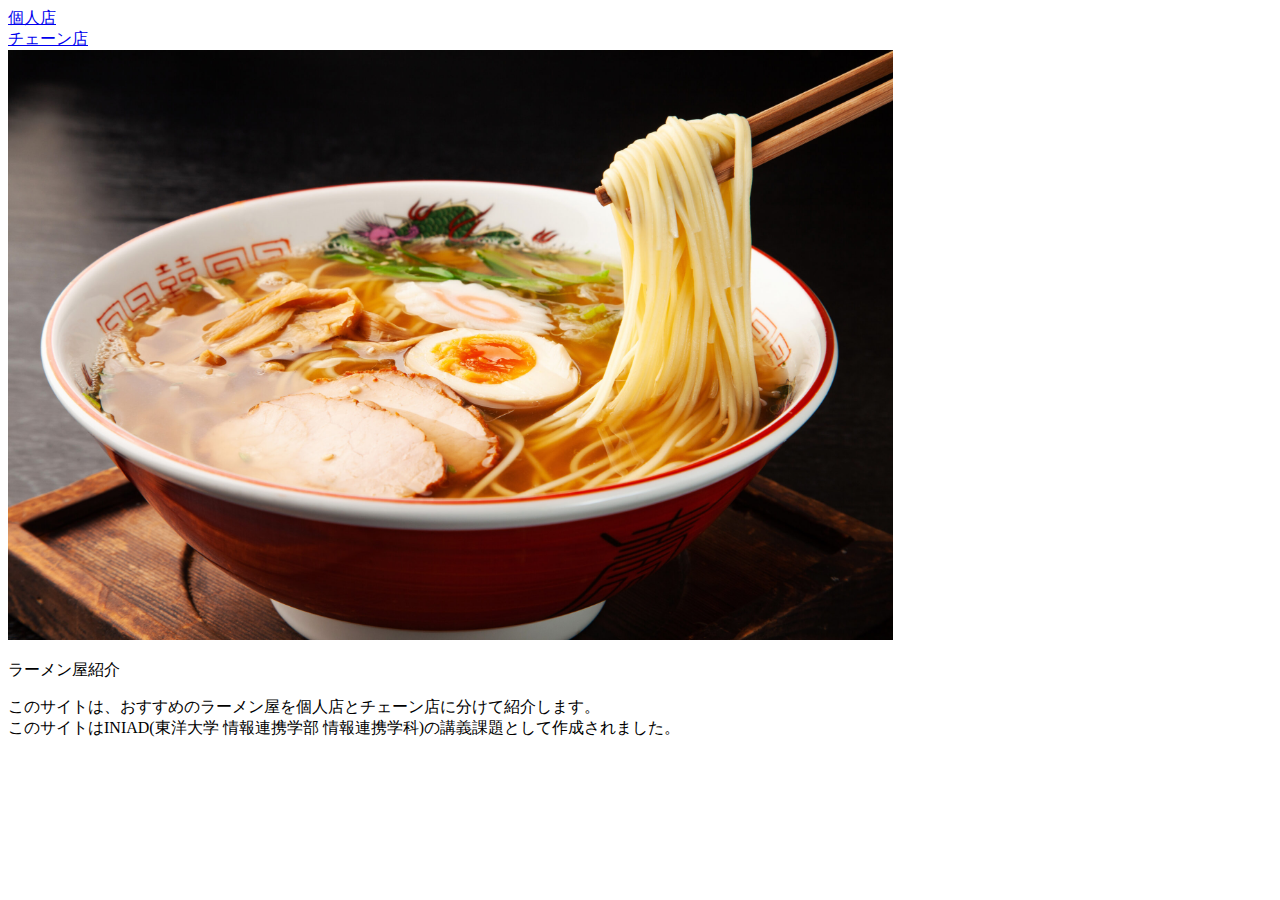
==== index.html @ db60ee7a "index.htmlの内容の変更" ====
<!DOCTYPE html>
<html lang="ja">
  <head>
    <meta charset="UTF-8" />
    <meta name="viewport" content="width=device-width, initial-scale=1.0" />
    <link rel="stylesheet" href="css/index.css" />
    <title>ラーメン屋紹介</title>
  </head>
  <body>
    <div class="contents_side">
      <a href="Kozin.html">個人店</a> <br />
      <a href="Chain.html">チェーン店</a>
    </div>
    <div class="contents_main">
      <div class="main_picture">
        <img
          src="img/AdobeStock_382430203-scaled.jpeg"
          alt="ラーメンの画像です"
          class="index_ramen"
        />
        <p>ラーメン屋紹介</p>
      </div>
      <p>
        このサイトは、おすすめのラーメン屋を個人店とチェーン店に分けて紹介します。<br />
        このサイトはINIAD(東洋大学 情報連携学部
        情報連携学科)の講義課題として作成されました。
      </p>
    </div>
  </body>
</html>
---- css/index.css ----
.index_ramen {
  width: 70%;
}
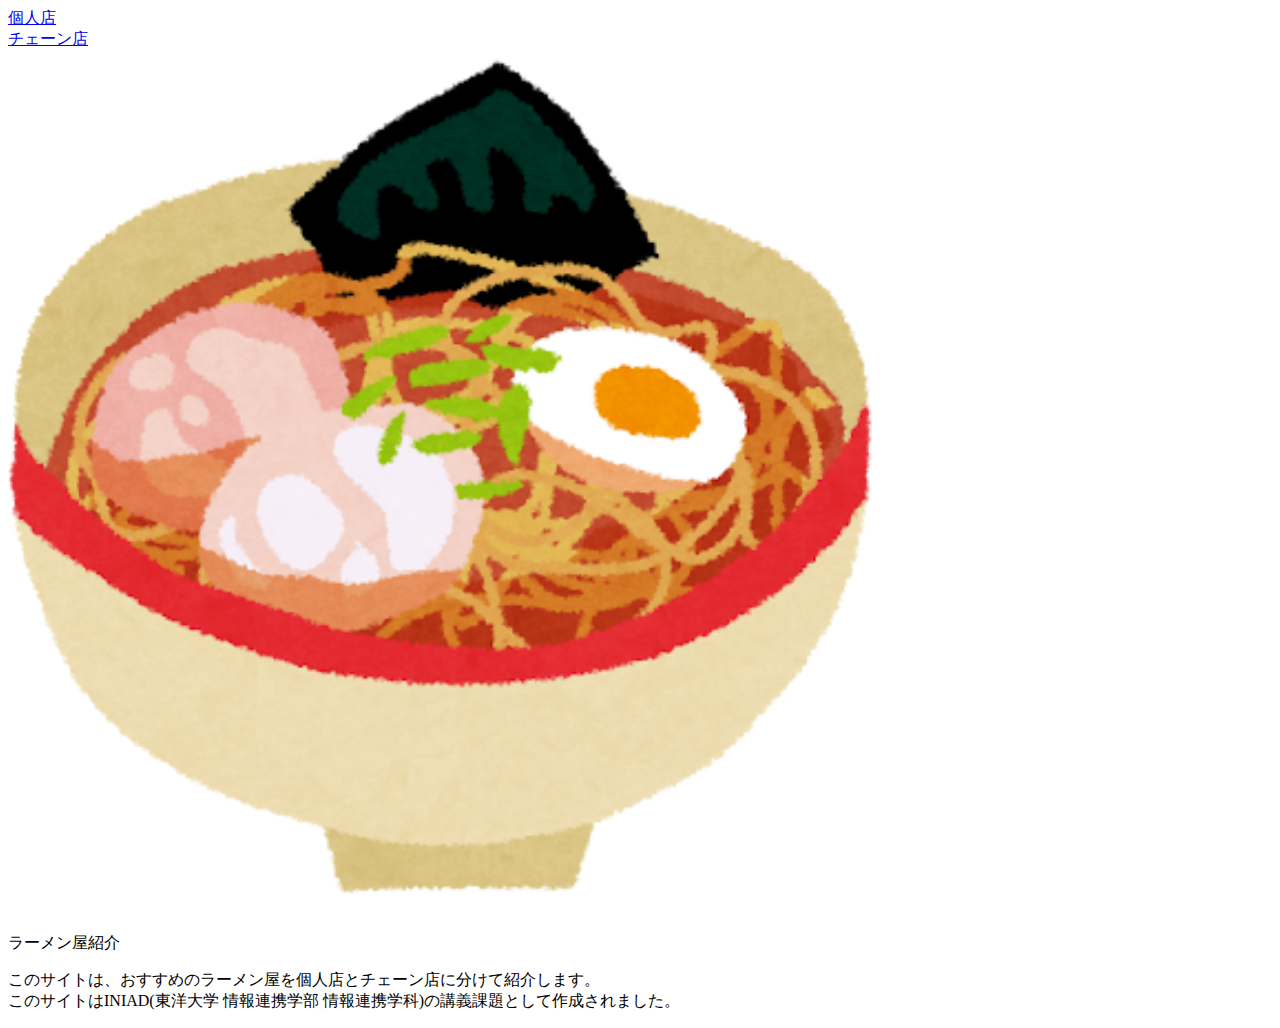
==== commit 1ff9d9c3: "画像の変更" ====
--- a/index.html
+++ b/index.html
@@ -14,7 +14,7 @@
     <div class="contents_main">
       <div class="main_picture">
         <img
-          src="img/AdobeStock_382430203-scaled.jpeg"
+          src="img/food_ramen.png"
           alt="ラーメンの画像です"
           class="index_ramen"
         />
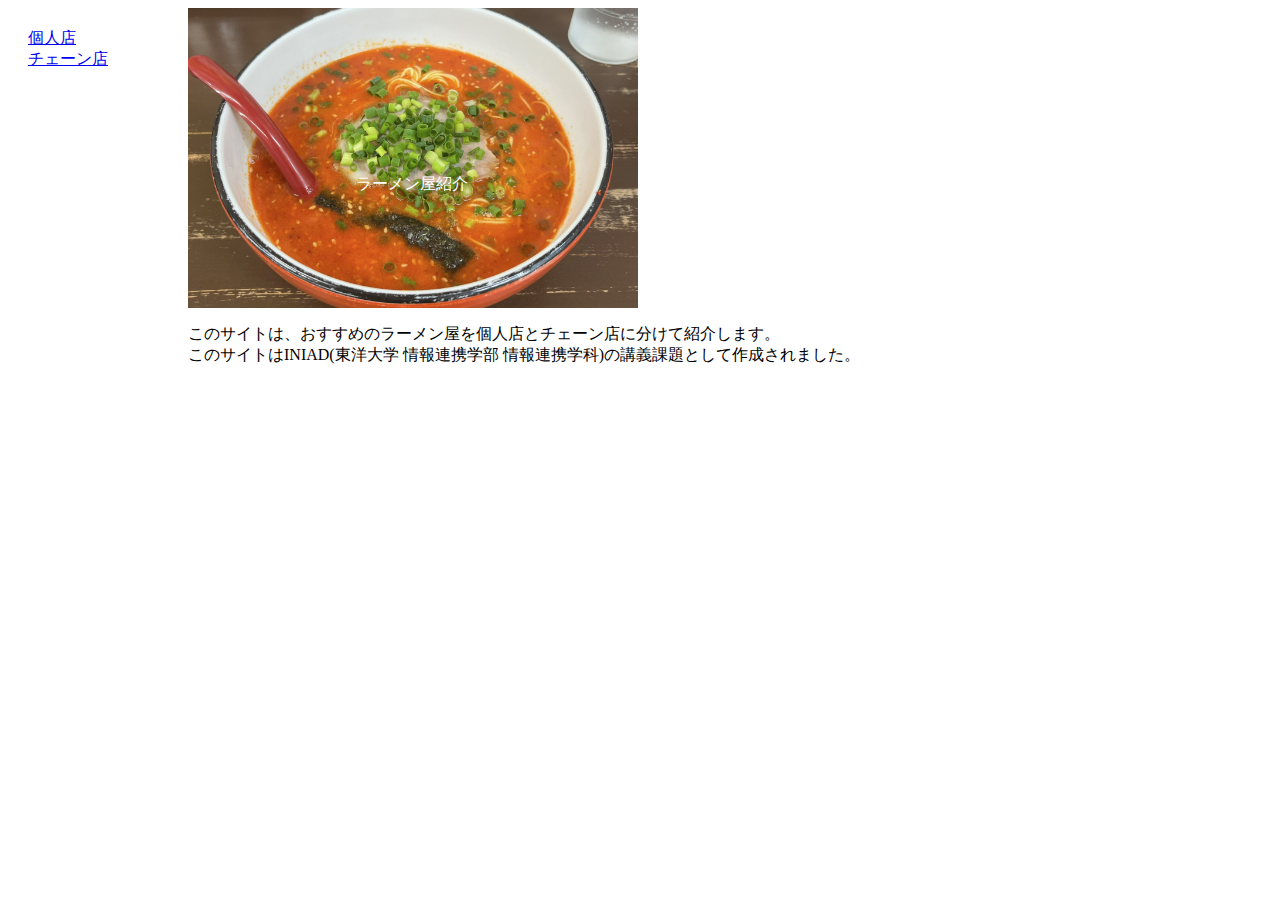
==== commit 2c7751e7: "index.html と index.cssの編集" ====
--- a/index.html
+++ b/index.html
@@ -7,24 +7,22 @@
     <title>ラーメン屋紹介</title>
   </head>
   <body>
-    <div class="contents_side">
-      <a href="Kozin.html">個人店</a> <br />
-      <a href="Chain.html">チェーン店</a>
-    </div>
-    <div class="contents_main">
-      <div class="main_picture">
-        <img
-          src="img/food_ramen.png"
-          alt="ラーメンの画像です"
-          class="index_ramen"
-        />
-        <p>ラーメン屋紹介</p>
+    <div class="contents">
+      <div class="contents_side">
+        <a href="individual.html">個人店</a> <br />
+        <a href="Chain.html">チェーン店</a>
       </div>
-      <p>
-        このサイトは、おすすめのラーメン屋を個人店とチェーン店に分けて紹介します。<br />
-        このサイトはINIAD(東洋大学 情報連携学部
-        情報連携学科)の講義課題として作成されました。
-      </p>
+      <div class="contents_main">
+        <div class="main_picture">
+          <img src="img/Ramen_1.jpg" alt="ラーメンの画像です" />
+          <p>ラーメン屋紹介</p>
+        </div>
+        <p>
+          このサイトは、おすすめのラーメン屋を個人店とチェーン店に分けて紹介します。<br />
+          このサイトはINIAD(東洋大学 情報連携学部
+          情報連携学科)の講義課題として作成されました。
+        </p>
+      </div>
     </div>
   </body>
 </html>
--- a/css/index.css
+++ b/css/index.css
@@ -1,3 +1,28 @@
-.index_ramen {
-  width: 70%;
+.main_picture {
+  height: 300px;
+  position: relative;
 }
+
+.contents {
+  display: flex;
+}
+
+.contents_side {
+  padding: 20px;
+  margin-right: 60px;
+}
+
+.main_picture img {
+  height: 300px;
+}
+
+.main_picture {
+  position: relative;
+}
+
+.main_picture p {
+  position: absolute;
+  color: white;
+  top: 50%;
+  left: 25%;
+}
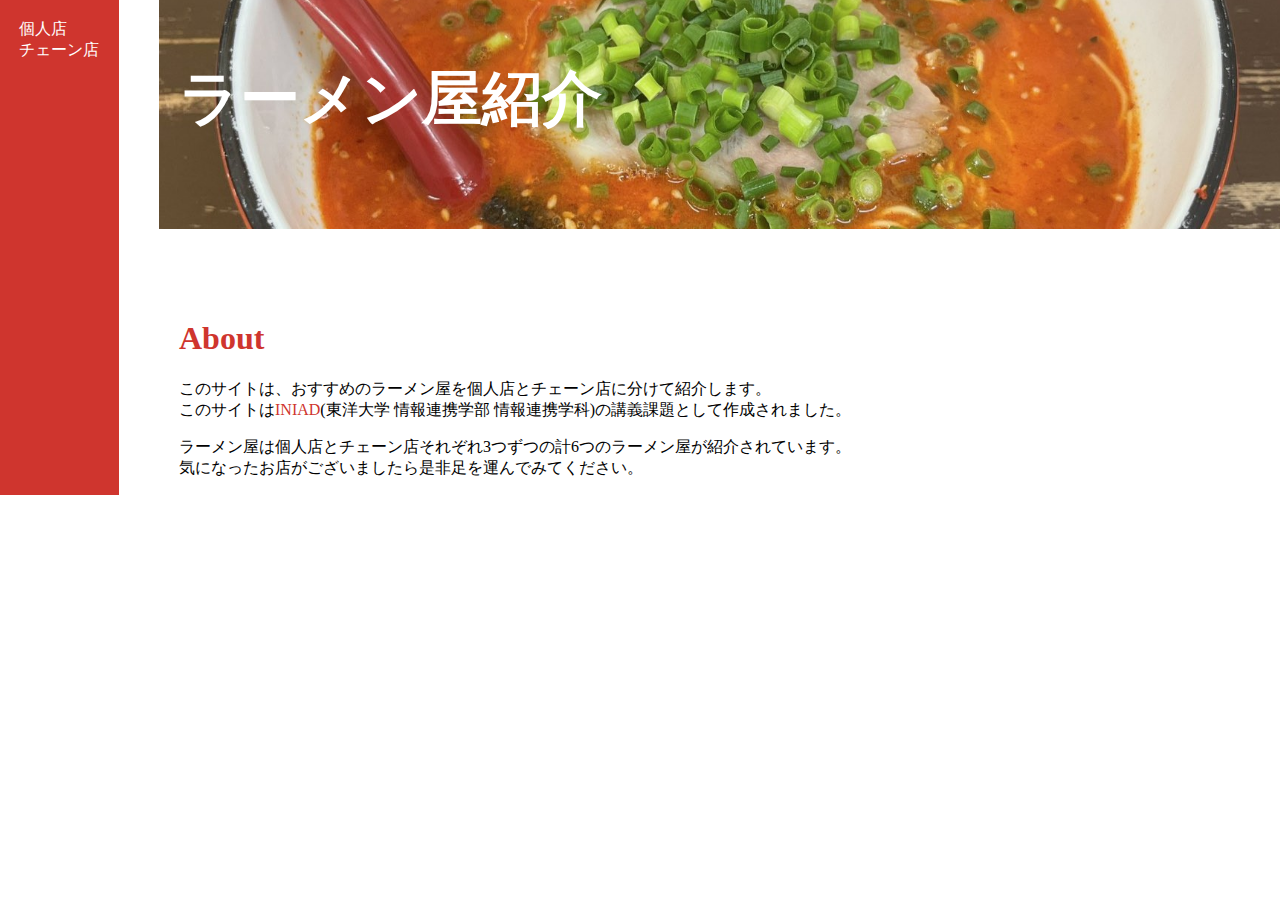
==== commit beb0d1cb: "index.htmlと.cssの編集, フォントの追加" ====
--- a/index.html
+++ b/index.html
@@ -17,10 +17,15 @@
           <img src="img/Ramen_1.jpg" alt="ラーメンの画像です" />
           <p>ラーメン屋紹介</p>
         </div>
+        <h1>About</h1>
         <p>
           このサイトは、おすすめのラーメン屋を個人店とチェーン店に分けて紹介します。<br />
-          このサイトはINIAD(東洋大学 情報連携学部
-          情報連携学科)の講義課題として作成されました。
+          このサイトは<a href="https://www.iniad.org/">INIAD</a>(東洋大学
+          情報連携学部 情報連携学科)の講義課題として作成されました。
+        </p>
+        <p>
+          ラーメン屋は個人店とチェーン店それぞれ3つずつの計6つのラーメン屋が紹介されています。<br />
+          気になったお店がございましたら是非足を運んでみてください。
         </p>
       </div>
     </div>
--- a/css/index.css
+++ b/css/index.css
@@ -1,3 +1,14 @@
+@font-face {
+  font-family: "LINESeedJP_OTF_Rg";
+  src: url("font/LINESeedJP_OTF_Rg") format("woff");
+}
+
+body {
+  font-family: "LINESeedJP_OTF_Rg";
+  margin: -1px;
+  padding: -1px;
+}
+
 .main_picture {
   height: 300px;
   position: relative;
@@ -5,15 +16,37 @@
 
 .contents {
   display: flex;
+  overflow: hidden;
+}
+
+.contents_main h1 {
+  color: #cf352e;
+  font-weight: bold;
+}
+
+.contents_main a {
+  color: #cf352e;
+  text-decoration: none;
 }
 
 .contents_side {
+  background-color: #cf352e;
   padding: 20px;
   margin-right: 60px;
+  padding-bottom: 10000px;
+  margin-bottom: -10000px;
+}
+
+.contents_side a {
+  color: white;
+  text-decoration: none;
 }
 
 .main_picture img {
-  height: 300px;
+  margin: -20px;
+  width: 170%;
+  height: 250px;
+  object-fit: cover;
 }
 
 .main_picture {
@@ -23,6 +56,8 @@
 .main_picture p {
   position: absolute;
   color: white;
-  top: 50%;
-  left: 25%;
+  top: 0%;
+  left: 0%;
+  font-size: 60px;
+  font-weight: bold;
 }
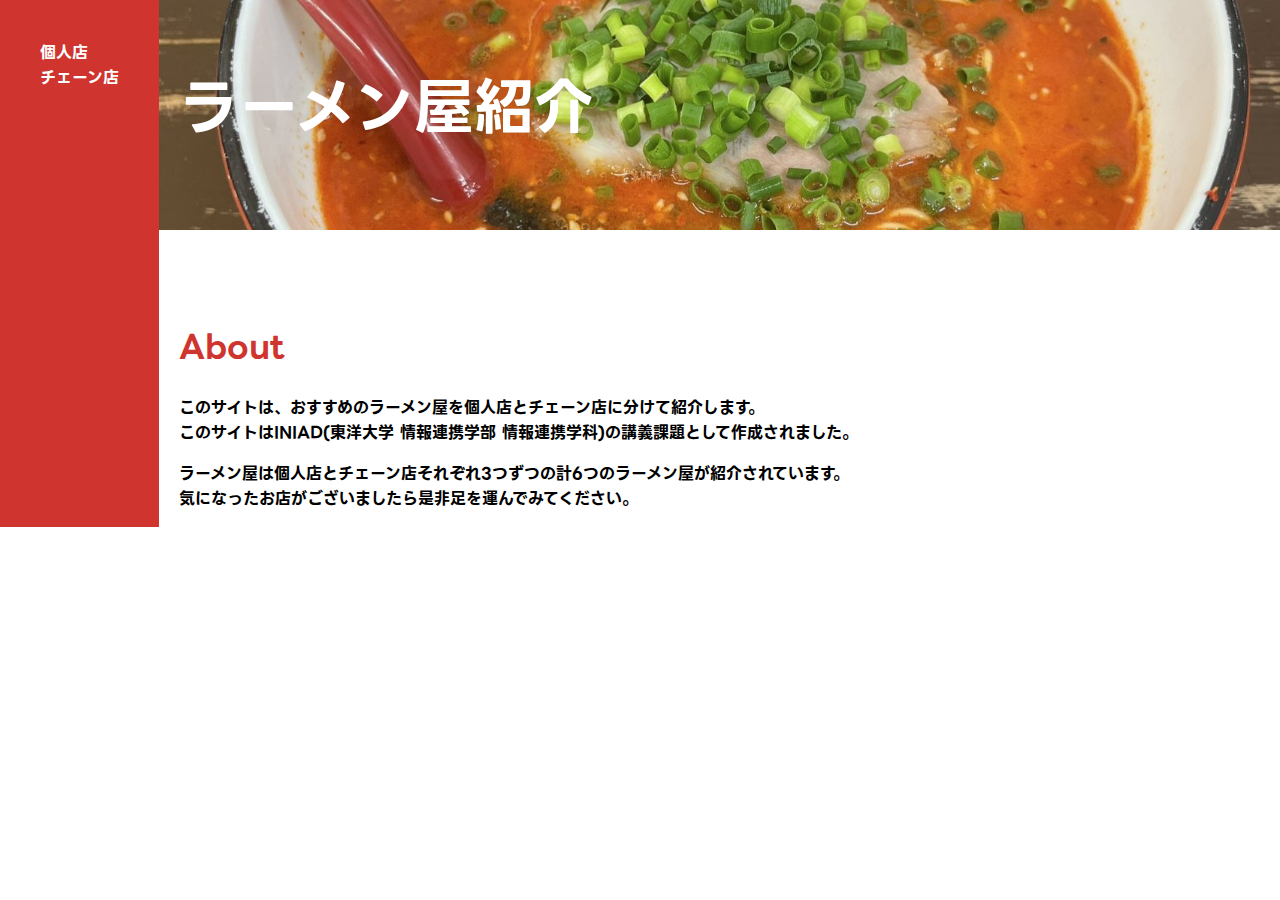
==== commit 46865c99: "テキストの色をホバー時に変更" ====
--- a/index.html
+++ b/index.html
@@ -15,7 +15,9 @@
       <div class="contents_main">
         <div class="main_picture">
           <img src="img/Ramen_1.jpg" alt="ラーメンの画像です" />
-          <p>ラーメン屋紹介</p>
+          <div class="main_title">
+            <p>ラーメン屋紹介</p>
+          </div>
         </div>
         <h1>About</h1>
         <p>
--- a/css/index.css
+++ b/css/index.css
@@ -1,17 +1,14 @@
 @font-face {
-  font-family: "LINESeedJP_OTF_Rg";
-  src: url("font/LINESeedJP_OTF_Rg") format("woff");
+  font-family: "LINESeedJP_OTF_Bd";
+  src: url("../font/LINESeedJP_OTF_Bd.woff") format("woff");
 }
 
 body {
-  font-family: "LINESeedJP_OTF_Rg";
-  margin: -1px;
+  font-family: "LINESeedJP_OTF_Bd";
+  margin: 0 auto;
   padding: -1px;
-}
-
-.main_picture {
-  height: 300px;
-  position: relative;
+  min-height: 100vh;
+  box-sizing: border-box;
 }
 
 .contents {
@@ -25,21 +22,33 @@
 }
 
 .contents_main a {
+  color: black;
+  transition: all 0.3s ease 0s;
+  text-decoration: none;
+}
+
+.contents_main a:hover {
+  cursor: pointer;
   color: #cf352e;
-  text-decoration: none;
 }
 
 .contents_side {
   background-color: #cf352e;
-  padding: 20px;
-  margin-right: 60px;
+  padding: 40px;
+  margin-right: 20px;
   padding-bottom: 10000px;
   margin-bottom: -10000px;
 }
 
 .contents_side a {
   color: white;
+  transition: all 0.3s ease 0s;
   text-decoration: none;
+}
+
+.contents_side a:hover {
+  cursor: pointer;
+  color: #ffd7ba;
 }
 
 .main_picture img {
@@ -50,10 +59,11 @@
 }
 
 .main_picture {
+  height: 300px;
   position: relative;
 }
 
-.main_picture p {
+.main_title p {
   position: absolute;
   color: white;
   top: 0%;
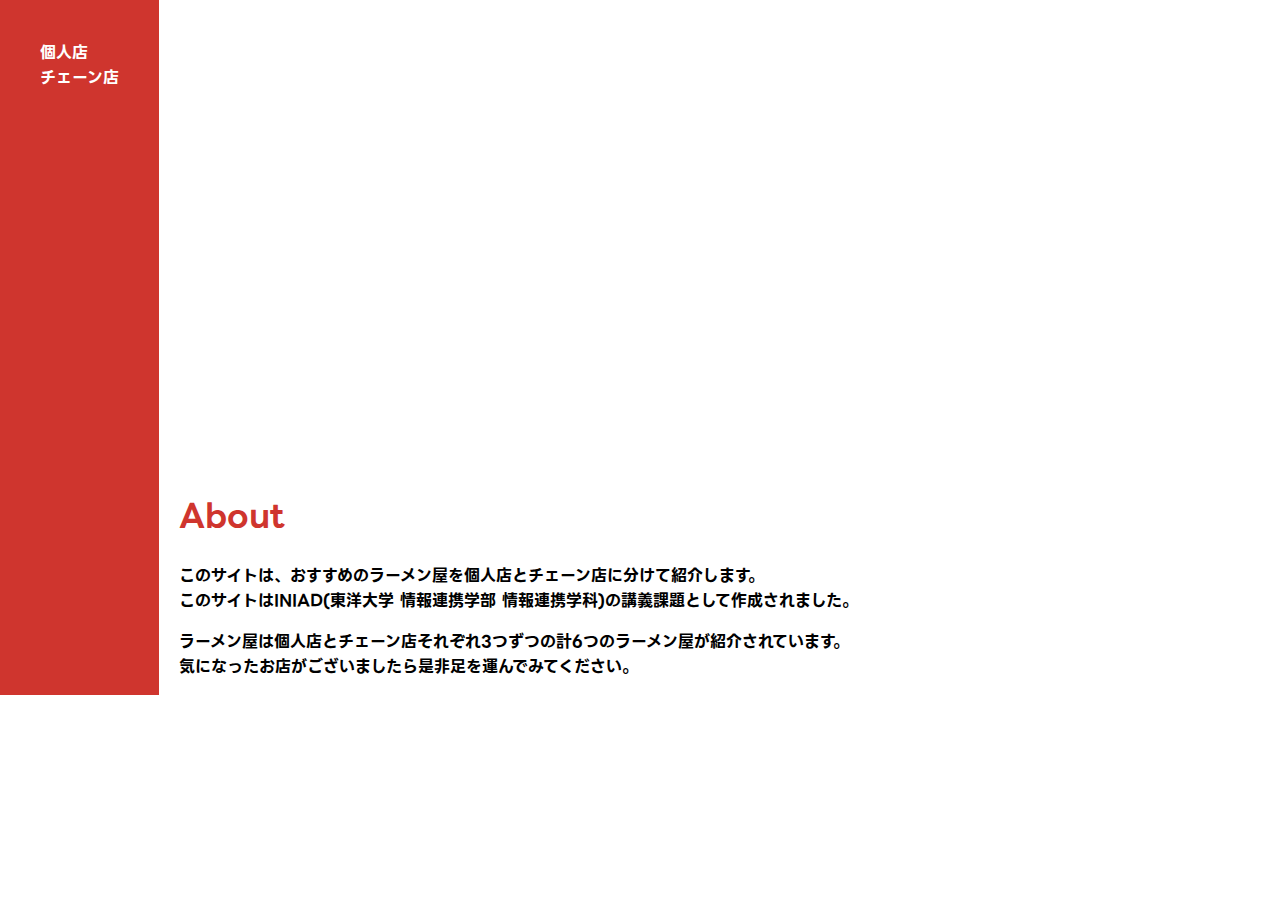
==== commit a7c46a9c: "画像のスライドショーの追加" ====
--- a/index.html
+++ b/index.html
@@ -13,22 +13,50 @@
         <a href="Chain.html">チェーン店</a>
       </div>
       <div class="contents_main">
-        <div class="main_picture">
-          <img src="img/Ramen_1.jpg" alt="ラーメンの画像です" />
+        <div class="main_picture imgFade">
+          <div class="img img_1">
+            <img src="img/Ramen_1.jpg" alt="ラーメンの画像です" />
+          </div>
+          <div class="img img_2">
+            <img src="img/Ramen_2.jpg" alt="ラーメンの画像です" />
+          </div>
+          <div class="img img_3">
+            <img src="img/Ramen_3.jpg" alt="ラーメンの画像です" />
+          </div>
+          <div class="img img_4">
+            <img src="img/Ramen_4.jpg" alt="ラーメンの画像です" />
+          </div>
+          <div class="img img_5">
+            <img src="img/Ramen_5.jpg" alt="ラーメンの画像です" />
+          </div>
+          <div class="img img_6">
+            <img src="img/Ramen_6.jpg" alt="ラーメンの画像です" />
+          </div>
+          <div class="img img_7">
+            <img src="img/Ramen_7.jpg" alt="ラーメンの画像です" />
+          </div>
+          <div class="img img_8">
+            <img src="img/Ramen_8.jpg" alt="ラーメンの画像です" />
+          </div>
+          <div class="img img_9">
+            <img src="img/Ramen_9.jpg" alt="ラーメンの画像です" />
+          </div>
           <div class="main_title">
             <p>ラーメン屋紹介</p>
           </div>
         </div>
-        <h1>About</h1>
-        <p>
-          このサイトは、おすすめのラーメン屋を個人店とチェーン店に分けて紹介します。<br />
-          このサイトは<a href="https://www.iniad.org/">INIAD</a>(東洋大学
-          情報連携学部 情報連携学科)の講義課題として作成されました。
-        </p>
-        <p>
-          ラーメン屋は個人店とチェーン店それぞれ3つずつの計6つのラーメン屋が紹介されています。<br />
-          気になったお店がございましたら是非足を運んでみてください。
-        </p>
+        <div class="main_about">
+          <h1>About</h1>
+          <p>
+            このサイトは、おすすめのラーメン屋を個人店とチェーン店に分けて紹介します。<br />
+            このサイトは<a href="https://www.iniad.org/">INIAD</a>(東洋大学
+            情報連携学部 情報連携学科)の講義課題として作成されました。
+          </p>
+          <p>
+            ラーメン屋は個人店とチェーン店それぞれ3つずつの計6つのラーメン屋が紹介されています。<br />
+            気になったお店がございましたら是非足を運んでみてください。
+          </p>
+        </div>
       </div>
     </div>
   </body>
--- a/css/index.css
+++ b/css/index.css
@@ -51,23 +51,91 @@
   color: #ffd7ba;
 }
 
-.main_picture img {
-  margin: -20px;
-  width: 170%;
-  height: 250px;
-  object-fit: cover;
+.main_picture {
+  position: relative;
+  height: 50vh;
+  overflow: hidden;
+  margin-left: -20px;
 }
 
-.main_picture {
-  height: 300px;
-  position: relative;
+.main_picture .img {
+  position: absolute;
+  object-fit: cover;
+  object-position: center;
+  top: 0;
+  left: 0;
+  width: 100%;
+  height: 100%;
+  opacity: 0;
+  animation: imgFade-chg-img-anim 45s infinite;
+}
+
+.main_picture.imgFade .img:nth-of-type(1) {
+  animation-delay: 0s;
+}
+
+.main_picture.imgFade .img:nth-of-type(2) {
+  animation-delay: 5s;
+}
+
+.main_picture.imgFade .img:nth-of-type(3) {
+  animation-delay: 10s;
+}
+
+.main_picture.imgFade .img:nth-of-type(4) {
+  animation-delay: 15s;
+}
+
+.main_picture.imgFade .img:nth-of-type(5) {
+  animation-delay: 20s;
+}
+
+.main_picture.imgFade .img:nth-of-type(6) {
+  animation-delay: 25s;
+}
+
+.main_picture.imgFade .img:nth-of-type(7) {
+  animation-delay: 30s;
+}
+
+.main_picture.imgFade .img:nth-of-type(8) {
+  animation-delay: 35s;
+}
+
+.main_picture.imgFade .img:nth-of-type(9) {
+  animation-delay: 40s;
+}
+
+@keyframes imgFade-chg-img-anim {
+  0% {
+    opacity: 0;
+  }
+  10% {
+    opacity: 1;
+    z-index: 3;
+  }
+  33% {
+    opacity: 1;
+  }
+  50% {
+    opacity: 0;
+    z-index: 1;
+  }
+  100% {
+    opacity: 0;
+  }
 }
 
 .main_title p {
   position: absolute;
   color: white;
-  top: 0%;
-  left: 0%;
+  top: 10%;
+  left: 5%;
   font-size: 60px;
   font-weight: bold;
+  z-index: 10;
 }
+
+.main_about {
+  margin-top: 40px;
+}
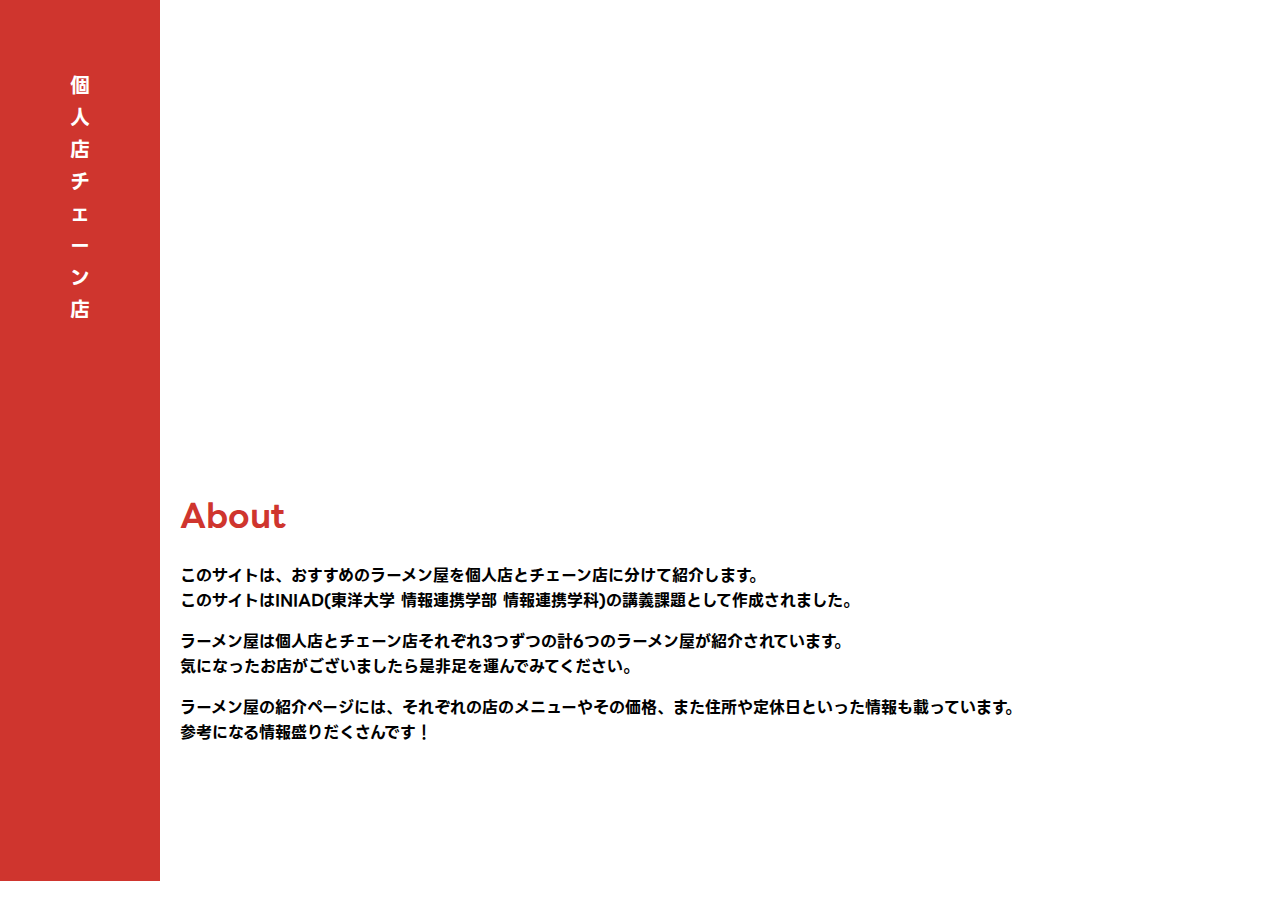
==== commit 23eff373: "レイアウトの調整" ====
--- a/index.html
+++ b/index.html
@@ -16,9 +16,6 @@
         <div class="main_picture imgFade">
           <div class="img img_1">
             <img src="img/Ramen_1.jpg" alt="ラーメンの画像です" />
-          </div>
-          <div class="img img_2">
-            <img src="img/Ramen_2.jpg" alt="ラーメンの画像です" />
           </div>
           <div class="img img_3">
             <img src="img/Ramen_3.jpg" alt="ラーメンの画像です" />
@@ -56,6 +53,10 @@
             ラーメン屋は個人店とチェーン店それぞれ3つずつの計6つのラーメン屋が紹介されています。<br />
             気になったお店がございましたら是非足を運んでみてください。
           </p>
+          <p>
+            ラーメン屋の紹介ページには、それぞれの店のメニューやその価格、また住所や定休日といった情報も載っています。<br />
+            参考になる情報盛りだくさんです！
+          </p>
         </div>
       </div>
     </div>
--- a/css/index.css
+++ b/css/index.css
@@ -13,7 +13,6 @@
 
 .contents {
   display: flex;
-  overflow: hidden;
 }
 
 .contents_main h1 {
@@ -34,13 +33,14 @@
 
 .contents_side {
   background-color: #cf352e;
-  padding: 40px;
+  padding: 70px;
   margin-right: 20px;
-  padding-bottom: 10000px;
-  margin-bottom: -10000px;
+  padding-bottom: 120px;
+  margin-bottom: -120px;
 }
 
 .contents_side a {
+  font-size: 20px;
   color: white;
   transition: all 0.3s ease 0s;
   text-decoration: none;
@@ -54,6 +54,7 @@
 .main_picture {
   position: relative;
   height: 50vh;
+  width: 180vh;
   overflow: hidden;
   margin-left: -20px;
 }
@@ -67,7 +68,7 @@
   width: 100%;
   height: 100%;
   opacity: 0;
-  animation: imgFade-chg-img-anim 45s infinite;
+  animation: imgFade-chg-img-anim 40s infinite;
 }
 
 .main_picture.imgFade .img:nth-of-type(1) {
@@ -102,10 +103,6 @@
   animation-delay: 35s;
 }
 
-.main_picture.imgFade .img:nth-of-type(9) {
-  animation-delay: 40s;
-}
-
 @keyframes imgFade-chg-img-anim {
   0% {
     opacity: 0;
@@ -129,7 +126,7 @@
 .main_title p {
   position: absolute;
   color: white;
-  top: 10%;
+  top: 25%;
   left: 5%;
   font-size: 60px;
   font-weight: bold;
